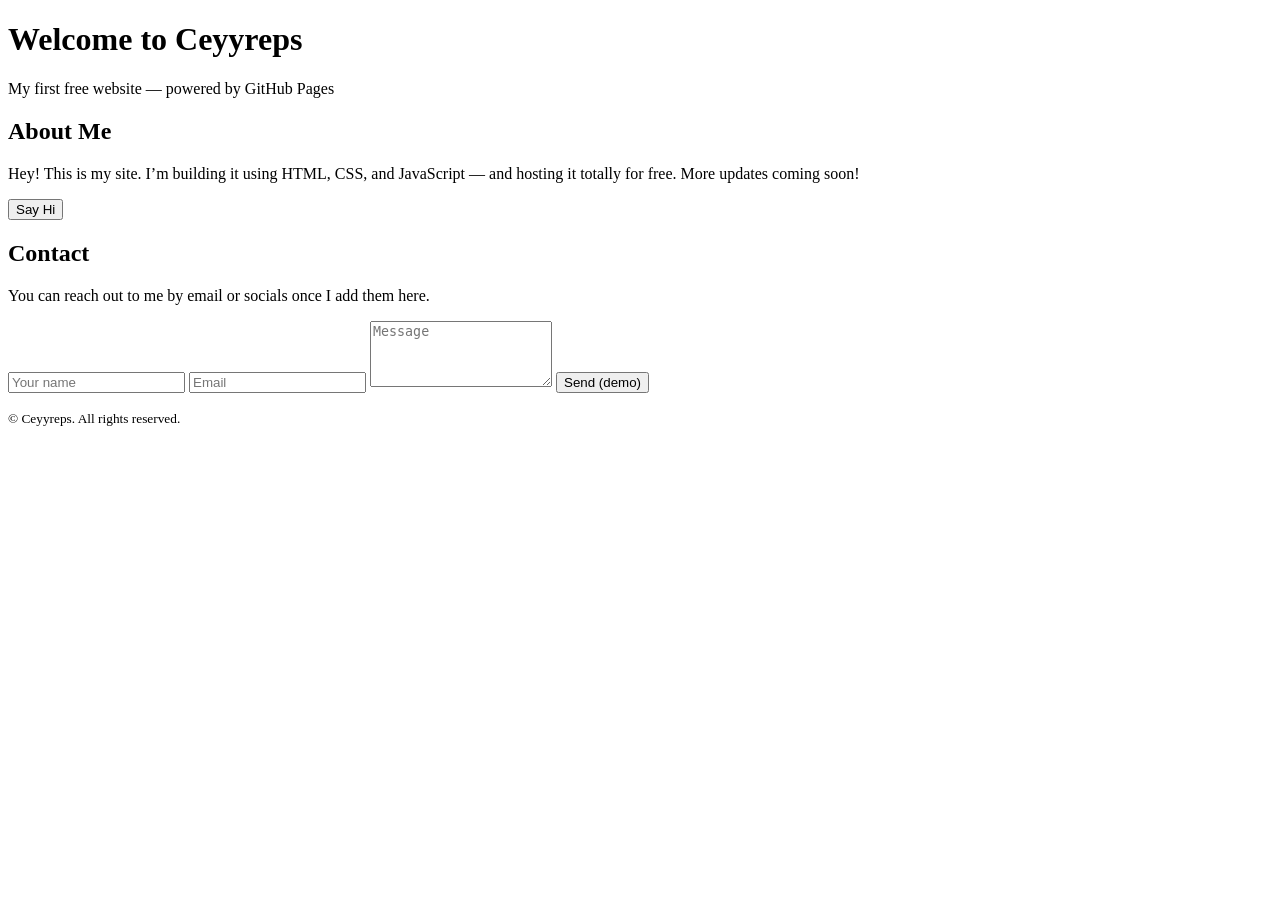
==== index.html @ 6c6256b9 "Rename index[1].html to index.html" ====
<!doctype html>
<html lang="en">
<head>
  <meta charset="utf-8" />
  <meta name="viewport" content="width=device-width,initial-scale=1" />
  <title>Ceyyreps — Official Site</title>
  <link rel="stylesheet" href="styles.css" />
</head>
<body>
  <header class="site-header">
    <h1>Welcome to Ceyyreps</h1>
    <p class="tag">My first free website — powered by GitHub Pages</p>
  </header>

  <main class="container">
    <section class="card">
      <h2>About Me</h2>
      <p>Hey! This is my site. I’m building it using HTML, CSS, and JavaScript — and hosting it totally for free. More updates coming soon!</p>
      <button id="greetBtn">Say Hi</button>
      <p id="greetOutput" class="muted"></p>
    </section>

    <section class="card">
      <h2>Contact</h2>
      <p>You can reach out to me by email or socials once I add them here.</p>
      <form id="contactForm">
        <input type="text" id="name" placeholder="Your name" required />
        <input type="email" id="email" placeholder="Email" required />
        <textarea id="message" placeholder="Message" rows="4" required></textarea>
        <button type="submit">Send (demo)</button>
      </form>
      <p id="contactResult" class="muted"></p>
    </section>
  </main>

  <footer class="site-footer">
    <small>© <span id="year"></span> Ceyyreps. All rights reserved.</small>
  </footer>

  <script src="script.js"></script>
</body>
</html>
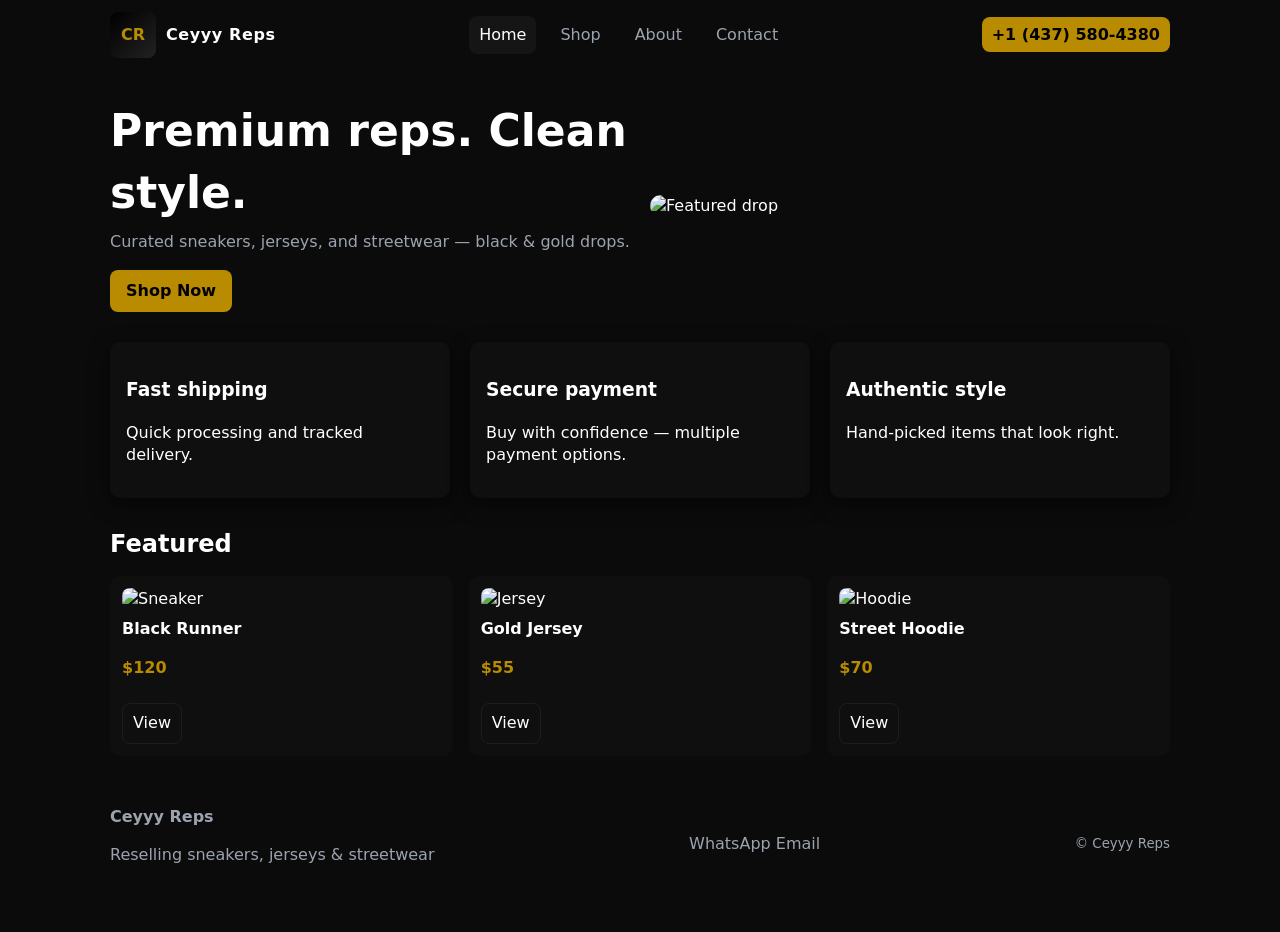
==== commit aa08c55e: "Add files via upload" ====
--- a/index.html
+++ b/index.html
@@ -3,38 +3,88 @@
 <head>
   <meta charset="utf-8" />
   <meta name="viewport" content="width=device-width,initial-scale=1" />
-  <title>Ceyyreps — Official Site</title>
+  <title>Ceyyy Reps – Shoes • Jerseys • Streetwear</title>
   <link rel="stylesheet" href="styles.css" />
 </head>
 <body>
-  <header class="site-header">
-    <h1>Welcome to Ceyyreps</h1>
-    <p class="tag">My first free website — powered by GitHub Pages</p>
+  <header class="topbar">
+    <div class="brand">
+      <div class="logo">CR</div>
+      <div class="title">Ceyyy Reps</div>
+    </div>
+    <nav class="nav">
+      <a href="index.html" class="active">Home</a>
+      <a href="shop.html">Shop</a>
+      <a href="about.html">About</a>
+      <a href="contact.html">Contact</a>
+    </nav>
+    <div class="contact-cta">
+      <a href="tel:+14375804380">+1 (437) 580‑4380</a>
+    </div>
   </header>
 
-  <main class="container">
-    <section class="card">
-      <h2>About Me</h2>
-      <p>Hey! This is my site. I’m building it using HTML, CSS, and JavaScript — and hosting it totally for free. More updates coming soon!</p>
-      <button id="greetBtn">Say Hi</button>
-      <p id="greetOutput" class="muted"></p>
+  <main>
+    <section class="hero">
+      <div class="hero-inner">
+        <h1>Premium reps. Clean style.</h1>
+        <p>Curated sneakers, jerseys, and streetwear — black & gold drops.</p>
+        <a class="btn" href="shop.html">Shop Now</a>
+      </div>
+      <div class="hero-image">
+        <img src="https://via.placeholder.com/800x500?text=Featured+Drop" alt="Featured drop">
+      </div>
     </section>
 
-    <section class="card">
-      <h2>Contact</h2>
-      <p>You can reach out to me by email or socials once I add them here.</p>
-      <form id="contactForm">
-        <input type="text" id="name" placeholder="Your name" required />
-        <input type="email" id="email" placeholder="Email" required />
-        <textarea id="message" placeholder="Message" rows="4" required></textarea>
-        <button type="submit">Send (demo)</button>
-      </form>
-      <p id="contactResult" class="muted"></p>
+    <section class="features">
+      <article>
+        <h3>Fast shipping</h3>
+        <p>Quick processing and tracked delivery.</p>
+      </article>
+      <article>
+        <h3>Secure payment</h3>
+        <p>Buy with confidence — multiple payment options.</p>
+      </article>
+      <article>
+        <h3>Authentic style</h3>
+        <p>Hand-picked items that look right.</p>
+      </article>
+    </section>
+
+    <section class="grid-preview">
+      <h2>Featured</h2>
+      <div class="cards">
+        <div class="card">
+          <img src="https://via.placeholder.com/400x300?text=Sneaker+1" alt="Sneaker">
+          <h4>Black Runner</h4>
+          <p class="price">$120</p>
+          <a href="shop.html" class="outline">View</a>
+        </div>
+        <div class="card">
+          <img src="https://via.placeholder.com/400x300?text=Jersey+1" alt="Jersey">
+          <h4>Gold Jersey</h4>
+          <p class="price">$55</p>
+          <a href="shop.html" class="outline">View</a>
+        </div>
+        <div class="card">
+          <img src="https://via.placeholder.com/400x300?text=Hoodie+1" alt="Hoodie">
+          <h4>Street Hoodie</h4>
+          <p class="price">$70</p>
+          <a href="shop.html" class="outline">View</a>
+        </div>
+      </div>
     </section>
   </main>
 
-  <footer class="site-footer">
-    <small>© <span id="year"></span> Ceyyreps. All rights reserved.</small>
+  <footer class="footer">
+    <div>
+      <strong>Ceyyy Reps</strong>
+      <p>Reselling sneakers, jerseys & streetwear</p>
+    </div>
+    <div class="footer-links">
+      <a href="https://wa.me/14375804380" target="_blank" rel="noopener">WhatsApp</a>
+      <a href="mailto:hello@ceyyreps.com">Email</a>
+    </div>
+    <small>© <span id="year"></span> Ceyyy Reps</small>
   </footer>
 
   <script src="script.js"></script>
--- a/styles.css
+++ b/styles.css
@@ -0,0 +1,56 @@
+:root{
+  --bg:#0b0b0b;
+  --card:#0f0f0f;
+  --accent:#b88b00; /* gold */
+  --muted:#9ca3af;
+  --radius:10px;
+  --maxw:1100px;
+}
+*{box-sizing:border-box}
+body{margin:0;font-family:Inter, system-ui,-apple-system,Segoe UI,Roboto,Arial;background:var(--bg);color:#fff;line-height:1.4}
+a{color:inherit;text-decoration:none}
+.topbar{display:flex;align-items:center;justify-content:space-between;padding:12px 20px;max-width:var(--maxw);margin:0 auto}
+.brand{display:flex;align-items:center;gap:10px}
+.logo{width:46px;height:46px;border-radius:8px;background:linear-gradient(135deg,#000,#222);display:flex;align-items:center;justify-content:center;font-weight:700;color:var(--accent)}
+.title{font-weight:700;letter-spacing:0.6px}
+.nav{display:flex;gap:14px}
+.nav a{padding:8px 10px;border-radius:8px;color:var(--muted)}
+.nav a.active{background:rgba(255,255,255,0.04);color:#fff}
+.contact-cta a{background:var(--accent);color:#000;padding:8px 10px;border-radius:8px;font-weight:700}
+
+.hero{display:grid;grid-template-columns:1fr 1fr;gap:20px;align-items:center;max-width:var(--maxw);margin:30px auto;padding:0 20px}
+.hero-inner h1{font-size:clamp(24px,4vw,44px);margin:0 0 8px}
+.hero-inner p{color:var(--muted);margin:0 0 16px}
+.btn{background:var(--accent);color:#000;padding:10px 16px;border-radius:8px;font-weight:700;display:inline-block}
+.hero-image img{width:100%;border-radius:12px}
+
+.features{display:flex;gap:20px;max-width:var(--maxw);margin:20px auto;padding:0 20px}
+.features article{background:var(--card);padding:16px;border-radius:10px;flex:1;color:#fff;box-shadow:0 6px 20px rgba(0,0,0,0.6)}
+
+.grid-preview{max-width:var(--maxw);margin:30px auto;padding:0 20px}
+.grid-preview h2{margin:0 0 14px}
+.cards{display:grid;grid-template-columns:repeat(auto-fit,minmax(220px,1fr));gap:16px}
+.card{background:var(--card);padding:12px;border-radius:10px;color:#fff}
+.card img{width:100%;border-radius:8px;display:block}
+.card h4{margin:8px 0 4px}
+.price{color:var(--accent);font-weight:700}
+.outline{display:inline-block;margin-top:8px;padding:8px 10px;border-radius:8px;border:1px solid rgba(255,255,255,0.06)}
+
+.shop-main{max-width:var(--maxw);margin:30px auto;padding:0 20px}
+.filters{display:flex;gap:12px;align-items:center;margin-bottom:18px}
+.product-grid{display:grid;grid-template-columns:repeat(auto-fit,minmax(220px,1fr));gap:16px}
+.product{background:var(--card);padding:12px;border-radius:10px}
+.product img{width:100%;border-radius:8px}
+.product h3{margin:10px 0 6px}
+.p-actions{display:flex;gap:8px;align-items:center}
+.btn.add{background:var(--accent);color:#000;padding:8px 10px;border-radius:8px;border:0;cursor:pointer}
+.outline{background:transparent;border:1px solid rgba(255,255,255,0.06);padding:8px 10px;border-radius:8px;color:#fff}
+
+.content{max-width:var(--maxw);margin:30px auto;padding:0 20px}
+.footer{max-width:var(--maxw);margin:30px auto;padding:20px;display:flex;justify-content:space-between;align-items:center;color:var(--muted)}
+
+@media (max-width:800px){
+  .hero{grid-template-columns:1fr;gap:14px}
+  .nav{display:none}
+  .topbar{gap:10px}
+}
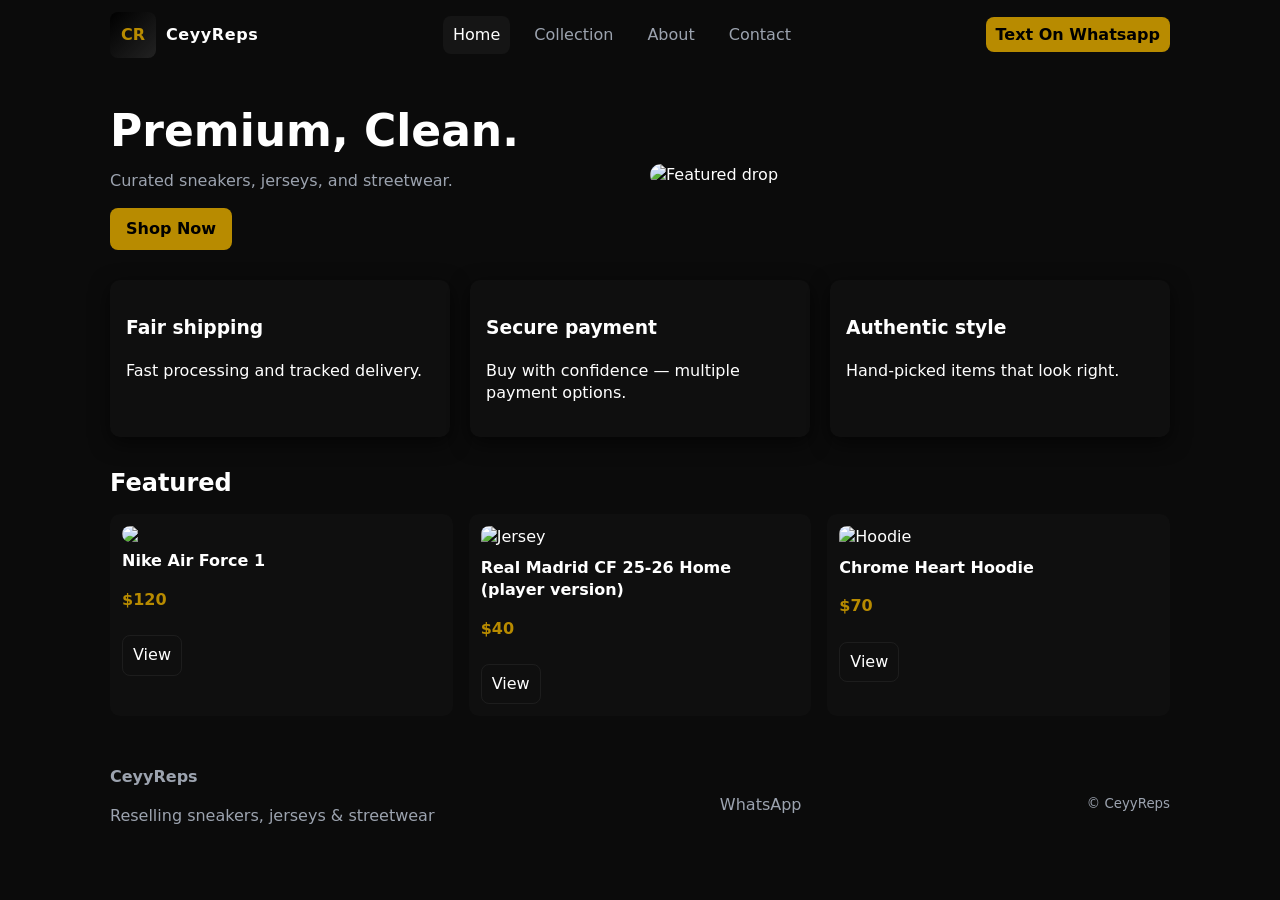
==== commit 559273c9: "Update index.html" ====
--- a/index.html
+++ b/index.html
@@ -3,31 +3,31 @@
 <head>
   <meta charset="utf-8" />
   <meta name="viewport" content="width=device-width,initial-scale=1" />
-  <title>Ceyyy Reps – Shoes • Jerseys • Streetwear</title>
+  <title>CeyyReps – Shoes • Jerseys • Streetwear</title>
   <link rel="stylesheet" href="styles.css" />
 </head>
 <body>
   <header class="topbar">
     <div class="brand">
       <div class="logo">CR</div>
-      <div class="title">Ceyyy Reps</div>
+      <div class="title">CeyyReps</div>
     </div>
     <nav class="nav">
       <a href="index.html" class="active">Home</a>
-      <a href="shop.html">Shop</a>
+      <a href="shop.html">Collection</a>
       <a href="about.html">About</a>
       <a href="contact.html">Contact</a>
     </nav>
     <div class="contact-cta">
-      <a href="tel:+14375804380">+1 (437) 580‑4380</a>
+      <a href="tel:+14375804380">Text On Whatsapp</a>
     </div>
   </header>
 
   <main>
     <section class="hero">
       <div class="hero-inner">
-        <h1>Premium reps. Clean style.</h1>
-        <p>Curated sneakers, jerseys, and streetwear — black & gold drops.</p>
+        <h1>Premium, Clean.</h1>
+        <p>Curated sneakers, jerseys, and streetwear.</p>
         <a class="btn" href="shop.html">Shop Now</a>
       </div>
       <div class="hero-image">
@@ -37,8 +37,8 @@
 
     <section class="features">
       <article>
-        <h3>Fast shipping</h3>
-        <p>Quick processing and tracked delivery.</p>
+        <h3>Fair shipping</h3>
+        <p>Fast processing and tracked delivery.</p>
       </article>
       <article>
         <h3>Secure payment</h3>
@@ -54,20 +54,20 @@
       <h2>Featured</h2>
       <div class="cards">
         <div class="card">
-          <img src="https://via.placeholder.com/400x300?text=Sneaker+1" alt="Sneaker">
-          <h4>Black Runner</h4>
+          <img src="https://static.nike.com/a/images/t_web_pdp_535_v2/f_auto/b7d9211c-26e7-431a-ac24-b0540fb3c00f/AIR+FORCE+1+%2707.png">
+          <h4>Nike Air Force 1</h4>
           <p class="price">$120</p>
           <a href="shop.html" class="outline">View</a>
         </div>
         <div class="card">
-          <img src="https://via.placeholder.com/400x300?text=Jersey+1" alt="Jersey">
-          <h4>Gold Jersey</h4>
-          <p class="price">$55</p>
+          <img src="https://ueeshop.ly200-cdn.com/u_file/UPAZ/UPAZ102/2506/02/products/94e46711aa.jpg?x-oss-process=image/format,webp/quality,q_100/resize,m_lfit,h_800,w_800" alt="Jersey">
+          <h4>Real Madrid CF 25-26 Home (player version)</h4>
+          <p class="price">$40</p>
           <a href="shop.html" class="outline">View</a>
         </div>
         <div class="card">
-          <img src="https://via.placeholder.com/400x300?text=Hoodie+1" alt="Hoodie">
-          <h4>Street Hoodie</h4>
+          <img src="https://photo.yupoo.com/budgetshoess/c3f1bebe/9c058b0b.jpeg" alt="Hoodie">
+          <h4>Chrome Heart Hoodie</h4>
           <p class="price">$70</p>
           <a href="shop.html" class="outline">View</a>
         </div>
@@ -77,14 +77,13 @@
 
   <footer class="footer">
     <div>
-      <strong>Ceyyy Reps</strong>
+      <strong>CeyyReps</strong>
       <p>Reselling sneakers, jerseys & streetwear</p>
     </div>
     <div class="footer-links">
       <a href="https://wa.me/14375804380" target="_blank" rel="noopener">WhatsApp</a>
-      <a href="mailto:hello@ceyyreps.com">Email</a>
     </div>
-    <small>© <span id="year"></span> Ceyyy Reps</small>
+    <small>© <span id="year"></span> CeyyReps</small>
   </footer>
 
   <script src="script.js"></script>
